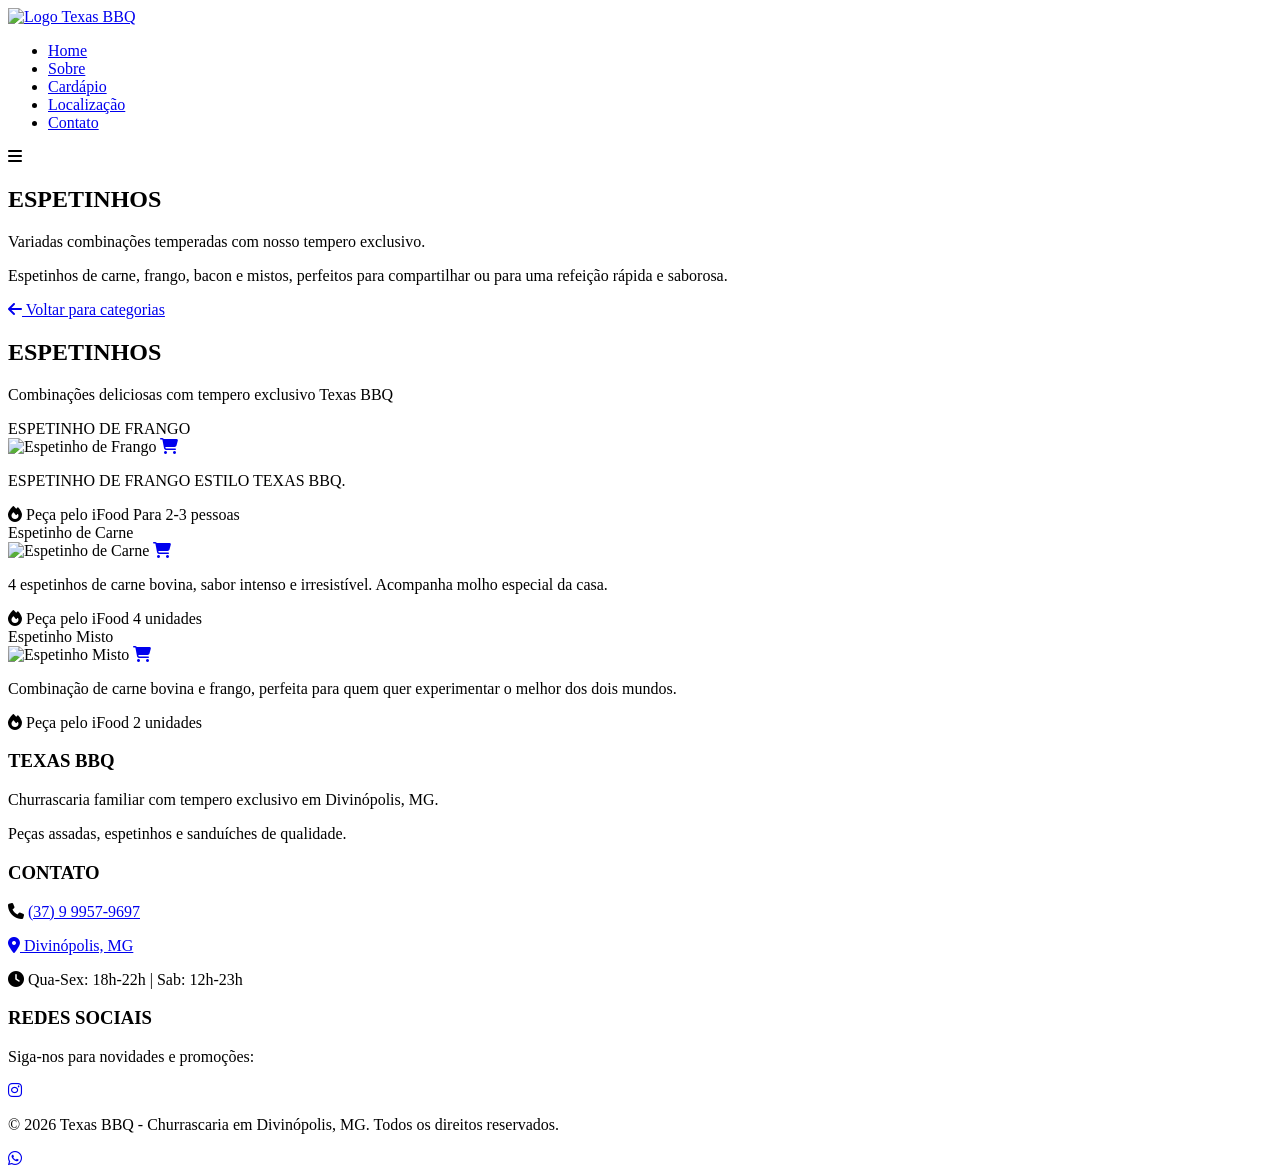
==== espetinhos.html @ dc545084 "Add files via upload" ====
<!DOCTYPE html>
<html lang="pt-BR">

<head>
    <meta charset="UTF-8">
    <meta name="viewport" content="width=device-width, initial-scale=1.0">
    <title>Espetinhos - Texas BBQ</title>
    <meta name="description"
        content="Cardápio de espetinhos Texas BBQ em Divinópolis, MG. Espetinhos de carne, frango, bacon e mistos com tempero exclusivo.">

    <!-- Google Fonts -->
    <link rel="preconnect" href="https://fonts.googleapis.com">
    <link rel="preconnect" href="https://fonts.gstatic.com" crossorigin>
    <link
        href="https://fonts.googleapis.com/css2?family=Bebas+Neue&family=Oswald:wght@500;700&family=Open+Sans:wght@400;600;700&family=Roboto+Mono:wght@500&display=swap"
        rel="stylesheet">

    <!-- Font Awesome -->
    <link rel="stylesheet" href="https://cdnjs.cloudflare.com/ajax/libs/font-awesome/6.4.0/css/all.min.css">

    <!-- CSS -->
    <link rel="stylesheet" href="css/style.css">
</head>

<body>
    <!-- HEADER -->
    <header>
        <div class="header-container">
            <div class="logo-container">
                <a href="index.html" class="logo-link">
                    <img src="imagens/660975032_17860643850680354_4303596219220962038_n.jpg" alt="Logo Texas BBQ"
                        class="logo-img">
                </a>
            </div>

            <nav>
                <ul>
                    <li><a href="index.html#home">Home</a></li>
                    <li><a href="index.html#sobre">Sobre</a></li>
                    <li><a href="index.html#cardapio" class="active">Cardápio</a></li>
                    <li><a href="index.html#localizacao">Localização</a></li>
                    <li><a href="index.html#contato">Contato</a></li>
                </ul>
            </nav>

            <div class="mobile-menu-btn">
                <i class="fas fa-bars"></i>
            </div>
        </div>
    </header>

    <!-- HERO DA CATEGORIA -->
    <section class="hero hero-interno">
        <div class="hero-overlay"></div>
        <div class="hero-content">
            <h1 class="hero-title">ESPETINHOS</h1>
            <p class="hero-tagline-secondary">
                Variadas combinações temperadas com nosso tempero exclusivo.
            </p>
            <p class="hero-description">
                Espetinhos de carne, frango, bacon e mistos, perfeitos para compartilhar ou para uma refeição rápida e
                saborosa.
            </p>
            <a href="index.html#cardapio" class="cta-secondary">
                <i class="fas fa-arrow-left"></i> Voltar para categorias
            </a>
        </div>
    </section>

    <!-- LISTA DE ESPETINHOS -->
    <section class="cardapio cardapio-interno">
        <div class="section-container">
            <div class="section-title">
                <h2>ESPETINHOS</h2>
                <p>Combinações deliciosas com tempero exclusivo Texas BBQ</p>
            </div>

            <div class="cardapio-grid">

                <!-- Espetinho de Frango -->
                <div class="item-cardapio">
                    <div class="item-header">
                        <div class="item-nome">ESPETINHO DE FRANGO</div>
                        <img src="imagens/Medalhao.jpg" alt="Espetinho de Frango" class="item-img">
                        <a href="https://www.ifood.com.br/delivery/divinopolis-mg/texas-bbq-tiete/3b9a515c-a57e-4fd8-8da9-258d681ccb72?prato=cae1d53d-42da-440d-b700-6189c0ae4a10"
                            target="_blank" class="ifood-btn">
                            <i class="fas fa-shopping-cart"></i>
                        </a>
                    </div>
                    <p class="item-desc">
                        ESPETINHO DE FRANGO ESTILO TEXAS BBQ.
                    </p>
                    <div class="item-tags">
                        <span class="tag popular"><i class="fas fa-fire"></i> Peça pelo iFood</span>
                        <span class="tag">Para 2-3 pessoas</span>
                    </div>
                </div>

                <!-- Espetinho de Carne -->
                <div class="item-cardapio">
                    <div class="item-header">
                        <div class="item-nome">Espetinho de Carne</div>
                        <img src="imagens/Espetinho duplo.jpg" alt="Espetinho de Carne" class="item-img">
                        <a href="https://www.ifood.com.br/delivery/divinopolis-mg/texas-bbq-tiete/3b9a515c-a57e-4fd8-8da9-258d681ccb72?prato=cae1d53d-42da-440d-b700-6189c0ae4a10"
                            target="_blank" class="ifood-btn">
                            <i class="fas fa-shopping-cart"></i>
                        </a>
                    </div>
                    <p class="item-desc">
                        4 espetinhos de carne bovina,
                        sabor intenso e irresistível.
                        Acompanha molho especial da casa.
                    </p>
                    <div class="item-tags">
                        <span class="tag popular"><i class="fas fa-fire"></i> Peça pelo iFood</span>
                        <span class="tag">4 unidades</span>
                    </div>
                </div>

                <!-- Espetinho Misto -->
                <div class="item-cardapio">
                    <div class="item-header">
                        <div class="item-nome">Espetinho Misto</div>
                        <img src="imagens/Espetinho_misto.jpg" alt="Espetinho Misto" class="item-img">
                        <a href="https://www.ifood.com.br/delivery/divinopolis-mg/texas-bbq-tiete/3b9a515c-a57e-4fd8-8da9-258d681ccb72?prato=cae1d53d-42da-440d-b700-6189c0ae4a10"
                            target="_blank" class="ifood-btn">
                            <i class="fas fa-shopping-cart"></i>
                        </a>
                    </div>
                    <p class="item-desc">
                        Combinação de carne bovina e frango,
                        perfeita para quem quer experimentar o melhor dos dois mundos.
                    </p>
                    <div class="item-tags">
                        <span class="tag popular"><i class="fas fa-fire"></i> Peça pelo iFood</span>
                        <span class="tag">2 unidades</span>
                    </div>
                </div>

            </div>
        </div>
    </section>

    <!-- FOOTER -->
    <footer id="contato">
        <div class="footer-container">
            <div class="footer-section">
                <h3>TEXAS BBQ</h3>
                <p>Churrascaria familiar com tempero exclusivo em Divinópolis, MG.</p>
                <p>Peças assadas, espetinhos e sanduíches de qualidade.</p>
            </div>

            <div class="footer-section">
                <h3>CONTATO</h3>
                <p><i class="fas fa-phone"></i> <a href="tel:+5537999579697">(37) 9 9957-9697</a></p>
                <p>
                    <a href="https://www.google.com/maps?q=Divin%C3%B3polis,+MG" target="_blank"
                        rel="noopener noreferrer">
                        <i class="fas fa-map-marker-alt"></i> Divinópolis, MG
                    </a>
                </p>
                <p><i class="fas fa-clock"></i> Qua-Sex: 18h-22h | Sab: 12h-23h</p>
            </div>

            <div class="footer-section">
                <h3>REDES SOCIAIS</h3>
                <p>Siga-nos para novidades e promoções:</p>
                <div class="footer-social">
                    <a href="https://www.instagram.com/texas_bbq_6/" target="_blank" title="Instagram">
                        <i class="fab fa-instagram"></i>
                    </a>
                </div>
            </div>
        </div>

        <div class="footer-bottom">
            <p>&copy; 2026 Texas BBQ - Churrascaria em Divinópolis, MG. Todos os direitos reservados.</p>
        </div>
    </footer>

    <!-- WhatsApp Flutuante -->
    <a href="https://wa.me/5537999579697?text=Quero%20fazer%20uma%20reserva." class="whatsapp-float" target="_blank"
        title="Fale conosco no WhatsApp">
        <i class="fab fa-whatsapp"></i>
    </a>

    <script src="js/script.js"></script>
</body>

</html>
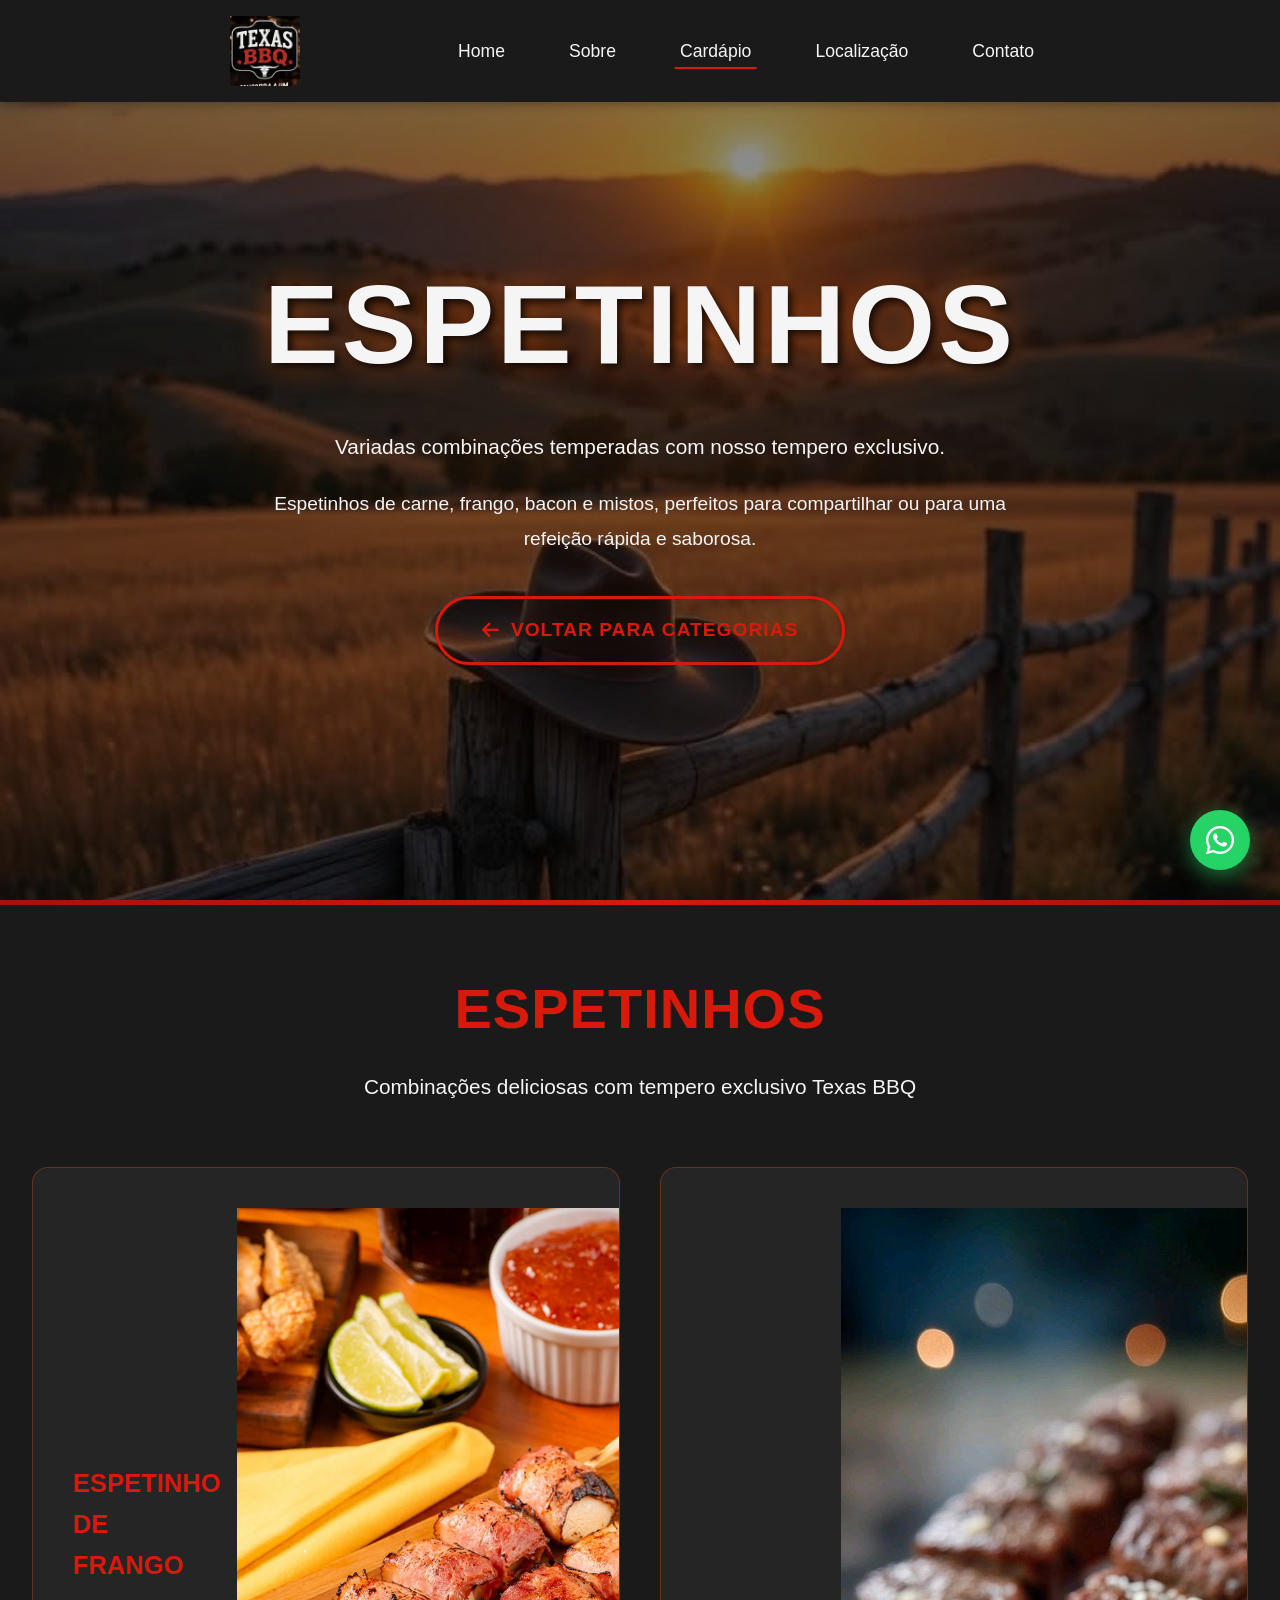
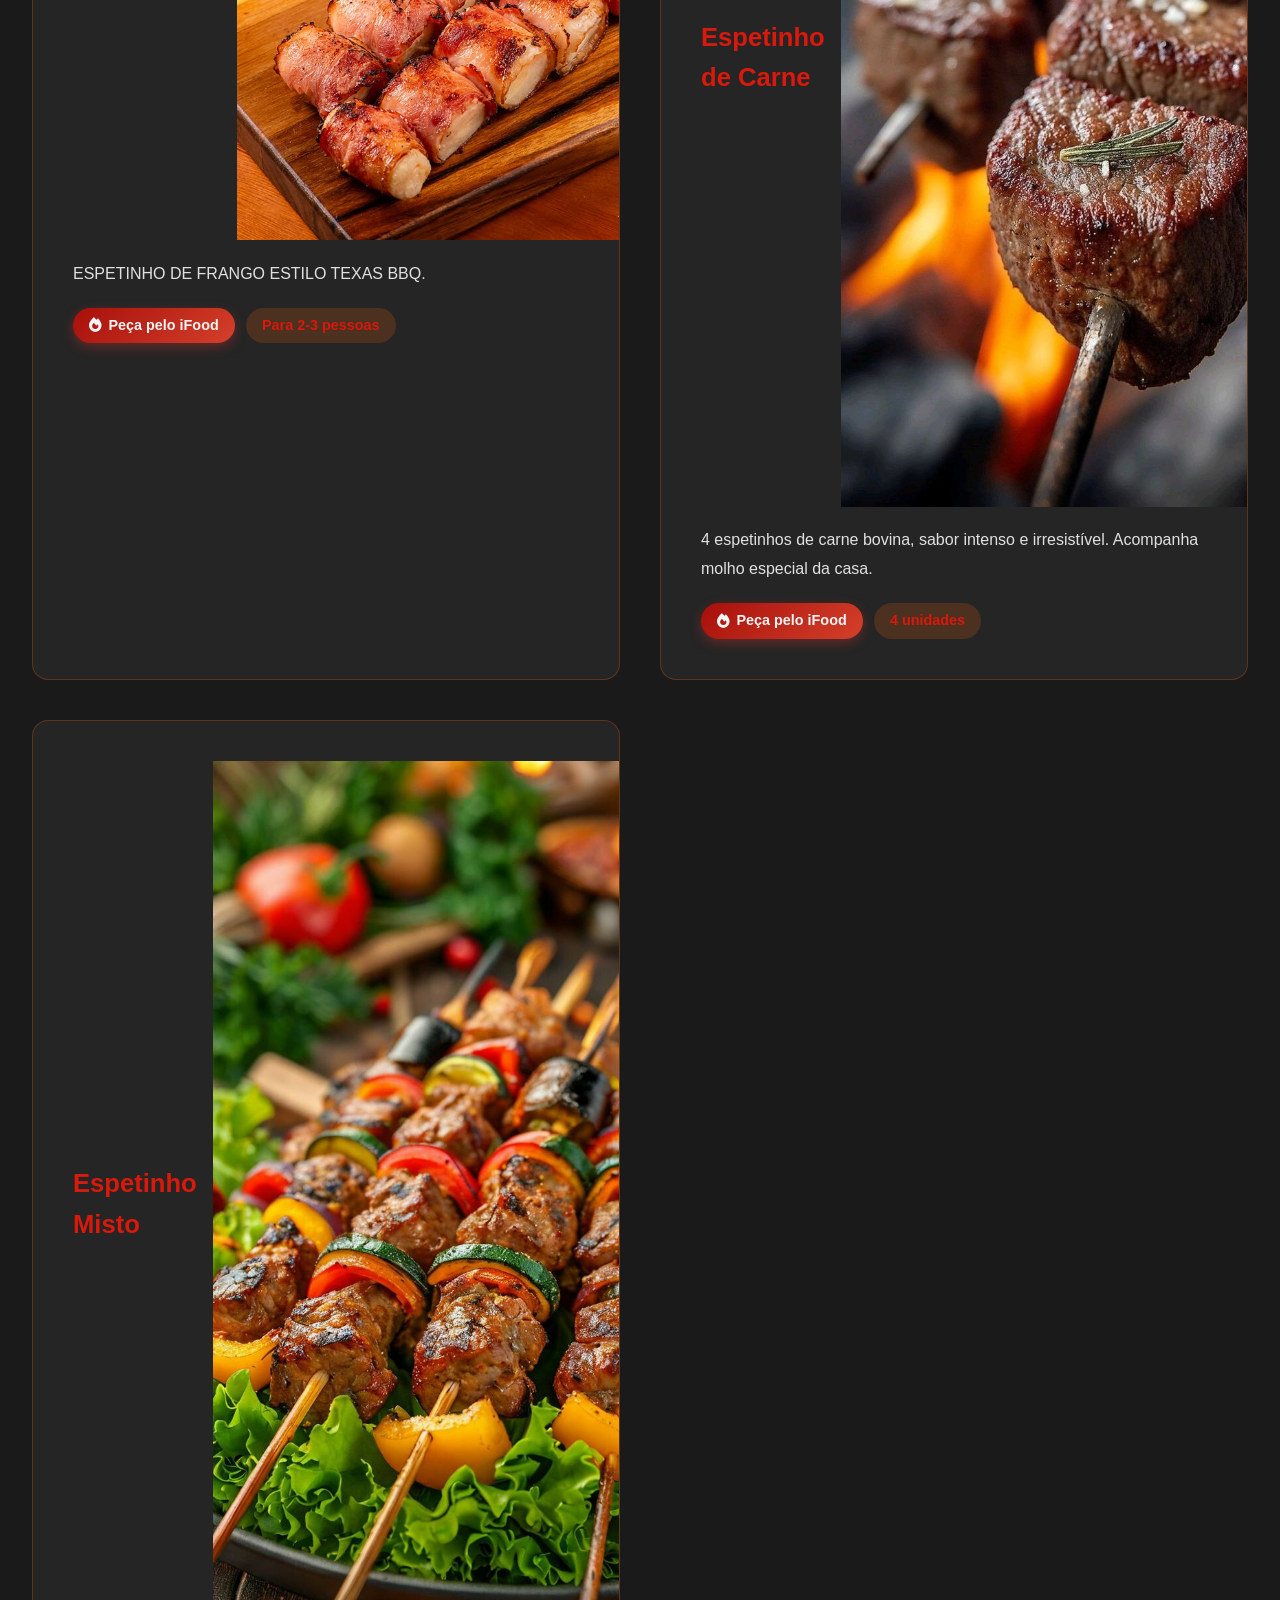
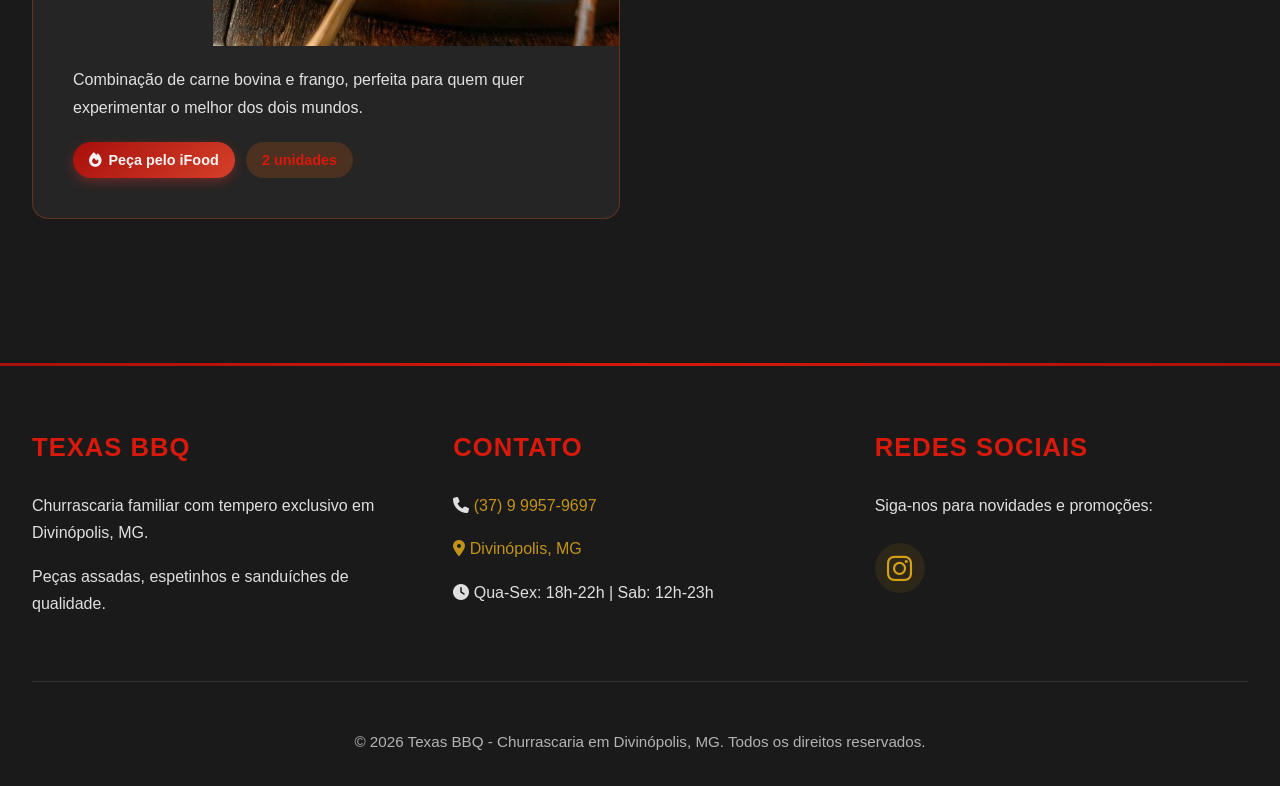
==== commit 02b8c45b: "Update espetinhos.html" ====
--- a/espetinhos.html
+++ b/espetinhos.html
@@ -1,12 +1,11 @@
 <!DOCTYPE html>
 <html lang="pt-BR">
-
 <head>
     <meta charset="UTF-8">
     <meta name="viewport" content="width=device-width, initial-scale=1.0">
     <title>Espetinhos - Texas BBQ</title>
     <meta name="description"
-        content="Cardápio de espetinhos Texas BBQ em Divinópolis, MG. Espetinhos de carne, frango, bacon e mistos com tempero exclusivo.">
+          content="Cardápio de espetinhos Texas BBQ em Divinópolis, MG. Espetinhos de carne, frango, bacon e mistos com tempero exclusivo.">
 
     <!-- Google Fonts -->
     <link rel="preconnect" href="https://fonts.googleapis.com">
@@ -16,7 +15,8 @@
         rel="stylesheet">
 
     <!-- Font Awesome -->
-    <link rel="stylesheet" href="https://cdnjs.cloudflare.com/ajax/libs/font-awesome/6.4.0/css/all.min.css">
+    <link rel="stylesheet"
+          href="https://cdnjs.cloudflare.com/ajax/libs/font-awesome/6.4.0/css/all.min.css">
 
     <!-- CSS -->
     <link rel="stylesheet" href="css/style.css">
@@ -28,8 +28,9 @@
         <div class="header-container">
             <div class="logo-container">
                 <a href="index.html" class="logo-link">
-                    <img src="imagens/660975032_17860643850680354_4303596219220962038_n.jpg" alt="Logo Texas BBQ"
-                        class="logo-img">
+                    <img src="imagens/660975032_17860643850680354_4303596219220962038_n.jpg"
+                         alt="Logo Texas BBQ"
+                         class="logo-img">
                 </a>
             </div>
 
@@ -76,14 +77,17 @@
             </div>
 
             <div class="cardapio-grid">
-
                 <!-- Espetinho de Frango -->
                 <div class="item-cardapio">
                     <div class="item-header">
                         <div class="item-nome">ESPETINHO DE FRANGO</div>
-                        <img src="imagens/Medalhao.jpg" alt="Espetinho de Frango" class="item-img">
+                        <img src="imagens/Medalhao.jpg"
+                             alt="Espetinho de Frango"
+                             class="item-img">
                         <a href="https://www.ifood.com.br/delivery/divinopolis-mg/texas-bbq-tiete/3b9a515c-a57e-4fd8-8da9-258d681ccb72?prato=cae1d53d-42da-440d-b700-6189c0ae4a10"
-                            target="_blank" class="ifood-btn">
+                           target="_blank"
+                           rel="noopener noreferrer"
+                           class="ifood-btn">
                             <i class="fas fa-shopping-cart"></i>
                         </a>
                     </div>
@@ -100,9 +104,13 @@
                 <div class="item-cardapio">
                     <div class="item-header">
                         <div class="item-nome">Espetinho de Carne</div>
-                        <img src="imagens/Espetinho duplo.jpg" alt="Espetinho de Carne" class="item-img">
+                        <img src="imagens/Espetinho duplo.jpg"
+                             alt="Espetinho de Carne"
+                             class="item-img">
                         <a href="https://www.ifood.com.br/delivery/divinopolis-mg/texas-bbq-tiete/3b9a515c-a57e-4fd8-8da9-258d681ccb72?prato=cae1d53d-42da-440d-b700-6189c0ae4a10"
-                            target="_blank" class="ifood-btn">
+                           target="_blank"
+                           rel="noopener noreferrer"
+                           class="ifood-btn">
                             <i class="fas fa-shopping-cart"></i>
                         </a>
                     </div>
@@ -121,9 +129,13 @@
                 <div class="item-cardapio">
                     <div class="item-header">
                         <div class="item-nome">Espetinho Misto</div>
-                        <img src="imagens/Espetinho_misto.jpg" alt="Espetinho Misto" class="item-img">
+                        <img src="imagens/Espetinho_misto.jpg"
+                             alt="Espetinho Misto"
+                             class="item-img">
                         <a href="https://www.ifood.com.br/delivery/divinopolis-mg/texas-bbq-tiete/3b9a515c-a57e-4fd8-8da9-258d681ccb72?prato=cae1d53d-42da-440d-b700-6189c0ae4a10"
-                            target="_blank" class="ifood-btn">
+                           target="_blank"
+                           rel="noopener noreferrer"
+                           class="ifood-btn">
                             <i class="fas fa-shopping-cart"></i>
                         </a>
                     </div>
@@ -136,7 +148,6 @@
                         <span class="tag">2 unidades</span>
                     </div>
                 </div>
-
             </div>
         </div>
     </section>
@@ -154,8 +165,9 @@
                 <h3>CONTATO</h3>
                 <p><i class="fas fa-phone"></i> <a href="tel:+5537999579697">(37) 9 9957-9697</a></p>
                 <p>
-                    <a href="https://www.google.com/maps?q=Divin%C3%B3polis,+MG" target="_blank"
-                        rel="noopener noreferrer">
+                    <a href="https://www.google.com/maps?q=Divin%C3%B3polis,+MG"
+                       target="_blank"
+                       rel="noopener noreferrer">
                         <i class="fas fa-map-marker-alt"></i> Divinópolis, MG
                     </a>
                 </p>
@@ -166,7 +178,9 @@
                 <h3>REDES SOCIAIS</h3>
                 <p>Siga-nos para novidades e promoções:</p>
                 <div class="footer-social">
-                    <a href="https://www.instagram.com/texas_bbq_6/" target="_blank" title="Instagram">
+                    <a href="https://www.instagram.com/texas_bbq_6/"
+                       target="_blank"
+                       title="Instagram">
                         <i class="fab fa-instagram"></i>
                     </a>
                 </div>
@@ -179,12 +193,13 @@
     </footer>
 
     <!-- WhatsApp Flutuante -->
-    <a href="https://wa.me/5537999579697?text=Quero%20fazer%20uma%20reserva." class="whatsapp-float" target="_blank"
-        title="Fale conosco no WhatsApp">
+    <a href="https://wa.me/5537999579697?text=Quero%20fazer%20uma%20reserva."
+       class="whatsapp-float"
+       target="_blank"
+       title="Fale conosco no WhatsApp">
         <i class="fab fa-whatsapp"></i>
     </a>
 
     <script src="js/script.js"></script>
 </body>
-
 </html>
--- a/css/style.css
+++ b/css/style.css
@@ -0,0 +1,1157 @@
+/* ==================== RESET & BASE ==================== */
+* {
+    margin: 0;
+    padding: 0;
+    box-sizing: border-box;
+}
+
+:root {
+    --vermelho-brasa: #a7100b;
+    --laranja-churrasco: #d8190b;
+    --marrom-carne: #682105;
+    --amarelo-mostarda: #D4A017;
+    --preto-chaminé: #1A1A1A;
+    --branco-forno: #F5F5F5;
+    --preto-transparente: rgba(26, 26, 26, 0.85);
+}
+
+html {
+    scroll-behavior: smooth;
+}
+
+body {
+    font-family: 'Open Sans', sans-serif;
+    font-size: 16px;
+    line-height: 1.6;
+    color: var(--marrom-carne);
+    background-color: var(--branco-forno);
+    overflow-x: hidden;
+}
+
+h1, h2, h3, h4, h5 {
+    font-family: 'Bebas Neue', 'Oswald', sans-serif;
+    text-transform: uppercase;
+    letter-spacing: 1px;
+}
+
+h1 { font-size: 5rem; }
+h2 { font-size: 3.5rem; margin-bottom: 1rem; }
+h3 { font-size: 2rem; margin-bottom: 0.8rem; }
+
+a {
+    text-decoration: none;
+    color: var(--laranja-churrasco);
+    transition: all 0.3s ease;
+}
+
+a:hover {
+    color: var(--vermelho-brasa);
+}
+
+img {
+    max-width: 100%;
+    height: auto;
+    display: block;
+}
+
+i {
+    font-style: normal;
+}
+
+/* ==================== HEADER ==================== */
+header {
+    background-color: var(--preto-transparente);
+    backdrop-filter: blur(10px);
+    color: var(--branco-forno);
+    padding: 1rem 0;
+    position: fixed;
+    width: 100%;
+    top: 0;
+    z-index: 1000;
+    box-shadow: 0 2px 15px rgba(0, 0, 0, 0.5);
+    transition: all 0.3s ease;
+}
+
+header.scrolled {
+    background-color: rgba(26, 26, 26, 0.98);
+    box-shadow: 0 4px 25px rgba(0, 0, 0, 0.7);
+}
+
+.header-container {
+    max-width: 1200px;
+    margin: 0 auto;
+    padding: 0 3rem;
+    display: flex;
+    justify-content: space-evenly;
+    align-items: center;
+    position: relative;
+}
+
+/* LOGO NO CANTO SUPERIOR ESQUERDO */
+.logo-container {
+    flex-shrink: 0;
+    z-index: 10;
+}
+
+.logo-link {
+    display: block;
+}
+
+.logo-img {
+    height: 70px;
+    width: auto;
+    transition: transform 0.3s ease;
+}
+
+.logo-img:hover {
+    transform: scale(1.1);
+}
+
+/* Logo placeholder caso não tenha imagem */
+.logo-img-placeholder {
+    height: 60px;
+    width: 60px;
+    background: linear-gradient(135deg, var(--laranja-churrasco), var(--vermelho-brasa));
+    border-radius: 8px;
+    display: flex;
+    align-items: center;
+    justify-content: center;
+    font-family: 'Bebas Neue', sans-serif;
+    font-size: 1.8rem;
+    color: var(--branco-forno);
+}
+
+/* NAVEGAÇÃO */
+nav ul {
+    display: flex;
+    list-style: none;
+    gap: 2rem;
+    margin: 0 auto;
+}
+
+nav a {
+    color: var(--branco-forno);
+    font-family: 'Oswald', sans-serif;
+    font-weight: 500;
+    font-size: 1.1rem;
+    padding: 0.5rem 1rem;
+    border-radius: 5px;
+    transition: all 0.3s ease;
+    position: relative;
+}
+
+nav a::after {
+    content: '';
+    position: absolute;
+    bottom: 0;
+    left: 50%;
+    width: 0;
+    height: 2px;
+    background: var(--laranja-churrasco);
+    transition: all 0.3s ease;
+    transform: translateX(-50%);
+}
+
+nav a:hover::after,
+nav a.active::after {
+    width: 80%;
+}
+
+nav a:hover {
+    color: var(--laranja-churrasco);
+}
+
+/* MENU MOBILE */
+.mobile-menu-btn {
+    display: none;
+    font-size: 2rem;
+    color: var(--branco-forno);
+    cursor: pointer;
+    padding: 0.5rem;
+    z-index: 10;
+}
+
+.mobile-menu-btn:hover {
+    color: var(--laranja-churrasco);
+}
+
+.mobile-nav {
+    display: none;
+    position: fixed;
+    top: 0;
+    right: 0;
+    width: 250px;
+    height: 100%;
+    background-color: var(--preto-transparente);
+    backdrop-filter: blur(10px);
+    box-shadow: -2px 0 15px rgba(0, 0, 0, 0.5);
+    padding: 2rem;
+    z-index: 999;
+}
+
+/* ==================== HERO SECTION COM VÍDEO ==================== */
+.hero {
+    position: relative;
+    height: 120vh;
+    display: flex;
+    align-items: center;
+    justify-content: center;
+    text-align: center;
+    color: var(--branco-forno);
+    padding: 0 2rem;
+    overflow: hidden;
+}
+
+/* Vídeo ocupando todo o fundo */
+.hero-video {
+    position: absolute;
+    top: 50%;
+    left: 50%;
+    min-width: 100%;
+    min-height: 100%;
+    width: auto;
+    height: auto;
+    transform: translate(-50%, -50%);
+    object-fit: cover;
+    z-index: 0;
+}
+
+/* Overlay do hero (não bloqueia cliques) */
+.hero-overlay {
+    position: absolute;
+    top: 0;
+    left: 0;
+    width: 100%;
+    height: 100%;
+    background: rgba(0, 0, 0, 0.45);
+    z-index: 1;
+    pointer-events: none; /* garante que não intercepta cliques */ [web:31][web:33]
+}
+
+/* Botão do iFood como link (ajustado para ser bem clicável) */
+.ifood-btn {
+    display: inline-flex;
+    align-items: center;
+    justify-content: center;
+    background-color: #ea1d2c;
+    color: #ffffff;
+    padding: 10px 18px;
+    border-radius: 6px;
+    text-decoration: none;
+    font-weight: 600;
+    cursor: pointer;
+    font-family: 'Oswald', sans-serif;
+    font-size: 1rem;
+    border: none;
+    transition: background-color 0.3s ease, transform 0.2s ease, box-shadow 0.2s ease;
+    position: relative;
+    z-index: 3; /* fica acima do conteúdo do card */ [web:29][web:36]
+}
+
+.ifood-btn i {
+    margin-right: 6px;
+    pointer-events: none; /* clique vai para o <a>, não para o ícone */ [web:32]
+}
+
+.ifood-btn:hover {
+    background-color: #c11622;
+    transform: translateY(-2px);
+    box-shadow: 0 4px 12px rgba(0, 0, 0, 0.4);
+}
+
+.ifood-btn:active {
+    transform: translateY(0);
+    box-shadow: none;
+}
+
+/* Conteúdo por cima do vídeo */
+.hero-content {
+    position: relative;
+    z-index: 2;
+    max-width: 1000px;
+    animation: fadeInUp 1s ease-out;
+}
+
+.hero-logo-placeholder {
+    margin-bottom: 2rem;
+}
+
+.hero-logo {
+    max-width: 200px;
+    height: auto;
+    filter: brightness(0) invert(1);
+    opacity: 0.9;
+}
+
+/* NOME CENTRALIZADO */
+.hero-title {
+    font-size: 7rem;
+    margin-bottom: 1rem;
+    color: var(--branco-forno);
+    text-shadow: 4px 4px 8px rgba(0, 0, 0, 0.8),
+                 0 0 30px rgba(230, 90, 12, 0.6);
+    letter-spacing: 3px;
+    animation: scaleIn 0.8s ease-out 0.3s both;
+}
+
+.hero-title .highlight {
+    color: var(--laranja-churrasco);
+    text-shadow: 4px 4px 8px rgba(0, 0, 0, 0.8),
+                 0 0 40px rgba(230, 90, 12, 0.8);
+}
+
+.hero-tagline {
+    font-family: 'Oswald', sans-serif;
+    font-size: 2rem;
+    margin-bottom: 1rem;
+    color: var(--vermelho-brasa);
+    text-shadow: 2px 2px 4px rgba(0, 0, 0, 0.8);
+    animation: fadeInUp 0.8s ease-out 0.5s both;
+}
+
+.hero-tagline i {
+    color: var(--laranja-churrasco);
+    margin: 0 0.5rem;
+}
+
+.hero-tagline-secondary {
+    font-family: 'Oswald', sans-serif;
+    font-size: 1.3rem;
+    margin-bottom: 1.5rem;
+    color: var(--branco-forno);
+    opacity: 0.9;
+    animation: fadeInUp 0.8s ease-out 0.7s both;
+}
+
+.hero-description {
+    font-size: 1.2rem;
+    margin-bottom: 2.5rem;
+    max-width: 750px;
+    margin-left: auto;
+    margin-right: auto;
+    line-height: 1.8;
+    opacity: 0.95;
+    animation: fadeInUp 0.8s ease-out 0.9s both;
+}
+
+.hero-buttons {
+    display: flex;
+    gap: 1rem;
+    justify-content: center;
+    flex-wrap: wrap;
+    animation: fadeInUp 0.8s ease-out 1.1s both;
+}
+
+.hero-social {
+    margin-top: 2rem;
+    animation: fadeInUp 0.8s ease-out 1.3s both;
+}
+
+.social-link {
+    display: inline-flex;
+    align-items: center;
+    gap: 0.5rem;
+    color: var(--amarelo-mostarda);
+    font-family: 'Oswald', sans-serif;
+    font-size: 1.1rem;
+    padding: 0.8rem 1.5rem;
+    border: 2px solid var(--amarelo-mostarda);
+    border-radius: 50px;
+    transition: all 0.3s ease;
+    background: rgba(212, 160, 23, 0.1);
+}
+
+.social-link:hover {
+    background: var(--amarelo-mostarda);
+    color: var(--preto-chaminé);
+    transform: translateY(-3px);
+    box-shadow: 0 8px 20px rgba(212, 160, 23, 0.4);
+}
+
+.social-link i {
+    font-size: 1.3rem;
+}
+
+/* INDICADOR DE SCROLL */
+.scroll-indicator {
+    position: absolute;
+    bottom: 30px;
+    left: 50%;
+    transform: translateX(-50%);
+    z-index: 2;
+    color: var(--laranja-churrasco);
+    font-size: 2rem;
+    animation: bounce 2s infinite;
+    cursor: pointer;
+}
+
+.scroll-indicator:hover {
+    color: var(--vermelho-brasa);
+}
+
+/* ==================== ANIMAÇÕES ==================== */
+@keyframes fadeInUp {
+    from {
+        opacity: 0;
+        transform: translateY(40px);
+    }
+    to {
+        opacity: 1;
+        transform: translateY(0);
+    }
+}
+
+@keyframes scaleIn {
+    from {
+        opacity: 0;
+        transform: scale(0.8);
+    }
+    to {
+        opacity: 1;
+        transform: scale(1);
+    }
+}
+
+@keyframes bounce {
+    0%, 20%, 50%, 80%, 100% {
+        transform: translateX(-50%) translateY(0);
+    }
+    40% {
+        transform: translateX(-50%) translateY(-15px);
+    }
+    60% {
+        transform: translateX(-50%) translateY(-7px);
+    }
+}
+
+/* ==================== CTA BUTTONS ==================== */
+.cta-primary {
+    background: linear-gradient(135deg, #E65A0C 0%, #C4302B 100%);
+    color: var(--branco-forno);
+    font-family: 'Oswald', sans-serif;
+    font-size: 1.3rem;
+    font-weight: 700;
+    padding: 18px 48px;
+    border: none;
+    border-radius: 50px;
+    text-transform: uppercase;
+    letter-spacing: 1.5px;
+    cursor: pointer;
+    box-shadow: 0 8px 25px rgba(230, 90, 12, 0.5);
+    transition: all 0.3s ease;
+    display: inline-flex;
+    align-items: center;
+    gap: 0.7rem;
+}
+
+.cta-primary:hover {
+    transform: translateY(-5px);
+    box-shadow: 0 12px 40px rgba(230, 90, 12, 0.7);
+    background: linear-gradient(135deg, #FF6B1A 0%, #D4402A 100%);
+}
+
+.cta-primary i {
+    font-size: 1.2rem;
+}
+
+.cta-secondary {
+    background: transparent;
+    color: var(--laranja-churrasco);
+    font-family: 'Oswald', sans-serif;
+    font-size: 1.2rem;
+    font-weight: 600;
+    padding: 16px 44px;
+    border: 3px solid var(--laranja-churrasco);
+    border-radius: 50px;
+    text-transform: uppercase;
+    letter-spacing: 1px;
+    cursor: pointer;
+    transition: all 0.3s ease;
+    display: inline-flex;
+    align-items: center;
+    gap: 0.7rem;
+}
+
+.cta-secondary:hover {
+    background: var(--laranja-churrasco);
+    color: var(--branco-forno);
+    transform: translateY(-4px);
+    box-shadow: 0 8px 25px rgba(230, 90, 12, 0.4);
+}
+
+.cta-secondary i {
+    font-size: 1.2rem;
+}
+
+/* ==================== SECTIONS ==================== */
+section {
+    padding: 6rem 2rem;
+}
+
+.section-container {
+    max-width: 1400px;
+    margin: 0 auto;
+}
+
+.section-title {
+    text-align: center;
+    margin-bottom: 4rem;
+}
+
+.section-title h2 {
+    color: var(--vermelho-brasa);
+}
+
+.section-title p {
+    font-size: 1.3rem;
+    color: var(--marrom-carne);
+}
+
+/* ==================== SOBRE ==================== */
+.sobre {
+    background-color: var(--branco-forno);
+}
+
+.sobre-content {
+    display: grid;
+    grid-template-columns: 1fr 1fr;
+    gap: 4rem;
+    align-items: center;
+}
+
+.sobre-text h3 {
+    color: var(--vermelho-brasa);
+    margin-bottom: 1.5rem;
+}
+
+.sobre-text p {
+    margin-bottom: 1.2rem;
+    font-size: 1.1rem;
+    line-height: 1.8;
+}
+
+.sobre-diferenciais {
+    list-style: none;
+    margin-top: 2rem;
+}
+
+.sobre-diferenciais li {
+    padding: 1rem 0;
+    border-bottom: 1px solid rgba(212, 160, 23, 0.3);
+    font-family: 'Oswald', sans-serif;
+    font-weight: 600;
+    font-size: 1.1rem;
+    display: flex;
+    align-items: center;
+    gap: 0.8rem;
+}
+
+.sobre-diferenciais li i {
+    color: var(--laranja-churrasco);
+    font-size: 1.3rem;
+}
+
+.sobre-img {
+    border-radius: 16px;
+    overflow: hidden;
+    box-shadow: 0 15px 50px rgba(0, 0, 0, 0.3);
+    transition: transform 0.5s ease;
+}
+
+.sobre-img:hover {
+    transform: scale(1.02);
+}
+
+.sobre-img img {
+    width: 100%;
+    height: auto;
+    display: block;
+}
+
+/* ==================== CARDÁPIO ==================== */
+.cardapio {
+    background-color: var(--preto-chaminé);
+    color: var(--branco-forno);
+    position: relative;
+}
+
+.cardapio::before {
+    content: '';
+    position: absolute;
+    top: 0;
+    left: 0;
+    width: 100%;
+    height: 5px;
+    background: linear-gradient(90deg, 
+        var(--vermelho-brasa) 0%, 
+        var(--laranja-churrasco) 50%, 
+        var(--vermelho-brasa) 100%);
+}
+
+.cardapio .section-title h2 {
+    color: var(--laranja-churrasco);
+}
+
+.cardapio .section-title p {
+    color: var(--branco-forno);
+}
+
+.cardapio-categorias {
+    display: grid;
+    grid-template-columns: repeat(3, 1fr);
+    gap: 2.5rem;
+    margin-bottom: 4rem;
+}
+
+.categoria {
+    background: linear-gradient(135deg, rgba(230, 90, 12, 0.15), rgba(196, 48, 43, 0.15));
+    border: 2px solid var(--amarelo-mostarda);
+    border-radius: 16px;
+    padding: 2.5rem 2rem;
+    text-align: center;
+    transition: all 0.4s ease;
+    position: relative;
+    overflow: hidden;
+}
+
+.categoria::before {
+    content: '';
+    position: absolute;
+    top: -50%;
+    left: -50%;
+    width: 200%;
+    height: 200%;
+    background: radial-gradient(circle, rgba(230, 90, 12, 0.1) 0%, transparent 70%);
+    opacity: 0;
+    transition: opacity 0.4s ease;
+}
+
+.categoria:hover::before {
+    opacity: 1;
+}
+
+.categoria:hover {
+    transform: translateY(-10px);
+    border-color: var(--laranja-churrasco);
+    box-shadow: 0 15px 50px rgba(230, 90, 12, 0.5);
+}
+
+.categoria-icon {
+    font-size: 4rem;
+    margin-bottom: 1.5rem;
+    color: var(--laranja-churrasco);
+    position: relative;
+    z-index: 1;
+}
+
+.categoria h3 {
+    color: var(--laranja-churrasco);
+    margin-bottom: 1rem;
+    font-size: 1.8rem;
+    position: relative;
+    z-index: 1;
+}
+
+.categoria p {
+    font-size: 1rem;
+    color: var(--branco-forno);
+    position: relative;
+    z-index: 1;
+}
+
+.cardapio-grid {
+    display: grid;
+    grid-template-columns: repeat(2, 1fr);
+    gap: 2.5rem;
+    margin-bottom: 3rem;
+}
+
+.item-cardapio {
+    background-color: rgba(255, 255, 255, 0.05);
+    border: 1px solid rgba(230, 90, 12, 0.3);
+    border-radius: 16px;
+    padding: 2.5rem;
+    transition: all 0.4s ease;
+    position: relative;
+    overflow: hidden;
+}
+
+.item-cardapio::before {
+    content: '';
+    position: absolute;
+    top: 0;
+    left: 0;
+    width: 100%;
+    height: 100%;
+    background: linear-gradient(135deg, rgba(230, 90, 12, 0.1), transparent);
+    opacity: 0;
+    transition: opacity 0.4s ease;
+}
+
+.item-cardapio:hover::before {
+    opacity: 1;
+}
+
+.item-cardapio:hover {
+    border-color: var(--laranja-churrasco);
+    background-color: rgba(230, 90, 12, 0.12);
+    transform: translateY(-8px);
+    box-shadow: 0 12px 40px rgba(230, 90, 12, 0.4);
+}
+
+.item-header {
+    display: flex;
+    justify-content: space-between;
+    align-items: center; /* ajustado de start para center */
+    margin-bottom: 1.2rem;
+    gap: 1rem;
+}
+
+.item-nome {
+    font-family: 'Oswald', sans-serif;
+    font-size: 1.6rem;
+    font-weight: 700;
+    color: var(--laranja-churrasco);
+    flex: 1;
+}
+
+.item-preco {
+    font-family: 'Roboto Mono', monospace;
+    font-size: 1.5rem;
+    font-weight: 500;
+    color: var(--amarelo-mostarda);
+    background-color: rgba(196, 48, 43, 0.25);
+    padding: 0.6rem 1.2rem;
+    border-radius: 8px;
+    white-space: nowrap;
+    flex-shrink: 0;
+}
+
+.item-desc {
+    font-size: 1rem;
+    color: var(--branco-forno);
+    margin-bottom: 1.2rem;
+    line-height: 1.8;
+    opacity: 0.9;
+}
+
+.item-tags {
+    display: flex;
+    gap: 0.7rem;
+    flex-wrap: wrap;
+}
+
+.tag {
+    font-family: 'Oswald', sans-serif;
+    font-size: 0.9rem;
+    font-weight: 600;
+    padding: 0.4rem 1rem;
+    border-radius: 50px;
+    background-color: rgba(230, 90, 12, 0.2);
+    color: var(--laranja-churrasco);
+    display: inline-flex;
+    align-items: center;
+    gap: 0.4rem;
+}
+
+.tag.popular {
+    background: linear-gradient(135deg, var(--vermelho-brasa), #D4402A);
+    color: var(--branco-forno);
+    box-shadow: 0 4px 12px rgba(196, 48, 43, 0.4);
+}
+
+.cardapio-cta {
+    text-align: center;
+    margin-top: 4rem;
+}
+
+.cardapio-interno .cardapio-cta {
+    margin-top: 2rem;
+    padding: 1.5rem 2rem;
+    background-color: var(--laranja-churrasco);
+    color: var(--branco-forno);
+    border-radius: 8px;
+    text-decoration: none;
+    display: inline-block;
+    transition: background-color 0.3s ease;
+}
+
+.cardapio-interno .cardapio-cta:hover {
+    background-color: var(--vermelho-brasa);
+}
+
+/* ==================== LOCALIZAÇÃO ==================== */
+.localizacao {
+    background-color: var(--branco-forno);
+}
+
+.localizacao-content {
+    display: grid;
+    grid-template-columns: 1fr 1fr;
+    gap: 4rem;
+    align-items: center;
+}
+
+.info-empresa {
+    background-color: var(--preto-chaminé);
+    color: var(--branco-forno);
+    padding: 3rem;
+    border-radius: 16px;
+    box-shadow: 0 15px 50px rgba(0, 0, 0, 0.3);
+}
+
+.info-item {
+    margin-bottom: 2rem;
+    padding: 1.2rem;
+    border-bottom: 1px solid rgba(230, 90, 12, 0.3);
+}
+
+.info-item:last-child {
+    border-bottom: none;
+}
+
+.info-item h4 {
+    color: var(--laranja-churrasco);
+    font-size: 1.3rem;
+    margin-bottom: 0.8rem;
+    display: flex;
+    align-items: center;
+    gap: 0.7rem;
+}
+
+.info-item h4 i {
+    font-size: 1.4rem;
+}
+
+.info-item p {
+    font-size: 1.1rem;
+    color: var(--branco-forno);
+    margin: 0.4rem 0;
+    opacity: 0.9;
+}
+
+.info-item a {
+    color: var(--amarelo-mostarda);
+}
+
+.info-item a:hover {
+    color: var(--laranja-churrasco);
+}
+
+.mapa {
+    border-radius: 16px;
+    overflow: hidden;
+    box-shadow: 0 15px 50px rgba(0, 0, 0, 0.3);
+    height: 500px;
+}
+
+.mapa iframe {
+    width: 100%;
+    height: 100%;
+}
+
+/* ==================== FOOTER ==================== */
+footer {
+    background-color: var(--preto-chaminé);
+    color: var(--branco-forno);
+    padding: 4rem 2rem 2rem;
+    position: relative;
+}
+
+footer::before {
+    content: '';
+    position: absolute;
+    top: 0;
+    left: 0;
+    width: 100%;
+    height: 3px;
+    background: linear-gradient(90deg, 
+        var(--vermelho-brasa) 0%, 
+        var(--laranja-churrasco) 50%, 
+        var(--vermelho-brasa) 100%);
+}
+
+.footer-container {
+    max-width: 1400px;
+    margin: 0 auto;
+    display: grid;
+    grid-template-columns: repeat(3, 1fr);
+    gap: 3rem;
+}
+
+.footer-section h3 {
+    color: var(--laranja-churrasco);
+    margin-bottom: 1.5rem;
+    font-size: 1.6rem;
+}
+
+.footer-section p {
+    margin-bottom: 1rem;
+    font-size: 1rem;
+    opacity: 0.9;
+    line-height: 1.7;
+}
+
+.footer-section a {
+    color: var(--amarelo-mostarda);
+}
+
+.footer-section a:hover {
+    color: var(--laranja-churrasco);
+}
+
+.footer-social {
+    display: flex;
+    gap: 1rem;
+    margin-top: 1.5rem;
+}
+
+.footer-social a {
+    font-size: 1.8rem;
+    padding: 0.8rem;
+    transition: all 0.3s ease;
+    color: var(--amarelo-mostarda);
+    background: rgba(212, 160, 23, 0.1);
+    border-radius: 50%;
+    width: 50px;
+    height: 50px;
+    display: flex;
+    align-items: center;
+    justify-content: center;
+}
+
+.footer-social a:hover {
+    transform: translateY(-5px) scale(1.1);
+    color: var(--laranja-churrasco);
+    background: rgba(230, 90, 12, 0.2);
+    box-shadow: 0 8px 20px rgba(230, 90, 12, 0.4);
+}
+
+.footer-bottom {
+    text-align: center;
+    padding-top: 3rem;
+    margin-top: 3rem;
+    border-top: 1px solid rgba(255, 255, 255, 0.1);
+    font-size: 0.95rem;
+    color: rgba(245, 245, 245, 0.7);
+}
+
+/* ==================== WHATSAPP FLOATING ==================== */
+.whatsapp-float {
+    position: fixed;
+    bottom: 30px;
+    right: 30px;
+    width: 60px;
+    height: 60px;
+    background: #25D366;
+    color: white;
+    border-radius: 50%;
+    display: flex;
+    align-items: center;
+    justify-content: center;
+    font-size: 2rem;
+    box-shadow: 0 6px 20px rgba(37, 211, 102, 0.5);
+    z-index: 999;
+    transition: all 0.3s ease;
+    animation: pulse 2s infinite;
+}
+
+.whatsapp-float:hover {
+    transform: scale(1.1);
+    box-shadow: 0 8px 30px rgba(37, 211, 102, 0.7);
+}
+
+@keyframes pulse {
+    0%, 100% {
+        box-shadow: 0 6px 20px rgba(37, 211, 102, 0.5);
+    }
+    50% {
+        box-shadow: 0 6px 30px rgba(37, 211, 102, 0.8);
+    }
+}
+
+/* ==================== RESPONSIVO ==================== */
+@media (max-width: 1024px) {
+    .cardapio-categorias {
+        grid-template-columns: repeat(2, 1fr);
+    }
+    
+    .cardapio-grid {
+        grid-template-columns: 1fr;
+    }
+}
+
+@media (max-width: 768px) {
+    h1 { font-size: 3.5rem; }
+    h2 { font-size: 2.5rem; }
+    h3 { font-size: 1.8rem; }
+    
+    .header-container {
+        padding: 0 1rem;
+    }
+    
+    nav ul {
+        display: none;
+        position: absolute;
+        top: 100%;
+        left: 0;
+        right: 0;
+        background-color: var(--preto-chaminé);
+        flex-direction: column;
+        padding: 2rem;
+        gap: 1rem;
+        box-shadow: 0 10px 30px rgba(0, 0, 0, 0.5);
+    }
+    
+    nav ul.active {
+        display: flex;
+    }
+    
+    .mobile-menu-btn {
+        display: block;
+    }
+    
+    .hero {
+        height: 90vh;
+        padding: 0 1rem;
+    }
+    
+    .hero-title {
+        font-size: 4rem;
+    }
+    
+    .hero-tagline {
+        font-size: 1.5rem;
+    }
+    
+    .hero-tagline-secondary {
+        font-size: 1.1rem;
+    }
+    
+    .hero-description {
+        font-size: 1rem;
+    }
+    
+    .hero-buttons {
+        flex-direction: column;
+        align-items: center;
+    }
+    
+    .cta-primary,
+    .cta-secondary {
+        width: 100%;
+        max-width: 350px;
+        justify-content: center;
+    }
+    
+    .sobre-content,
+    .localizacao-content {
+        grid-template-columns: 1fr;
+        gap: 3rem;
+    }
+    
+    .sobre-img {
+        order: 2;
+    }
+    
+    .sobre-text {
+        order: 1;
+    }
+    
+    .cardapio-categorias {
+        grid-template-columns: 1fr;
+    }
+    
+    .footer-container {
+        grid-template-columns: 1fr;
+        text-align: center;
+    }
+    
+    .footer-social {
+        justify-content: center;
+    }
+    
+    .info-empresa {
+        padding: 2rem;
+    }
+    
+    .mapa {
+        height: 350px;
+    }
+    
+    .scroll-indicator {
+        display: none;
+    }
+}
+
+@media (max-width: 480px) {
+    .hero-title {
+        font-size: 3rem;
+    }
+    
+    .hero-tagline {
+        font-size: 1.2rem;
+    }
+    
+    h2 {
+        font-size: 2rem;
+    }
+    
+    section {
+        padding: 4rem 1rem;
+    }
+    
+    .item-header {
+        flex-direction: column;
+        gap: 0.5rem;
+    }
+    
+    .item-preco {
+        align-self: flex-start;
+    }
+}
+
+/* ==================== UTILITÁRIOS ==================== */
+.animate {
+    animation: fadeInUp 0.8s ease-out;
+}
+
+.text-center {
+    text-align: center;
+}
+
+.mt-1 { margin-top: 1rem; }
+.mt-2 { margin-top: 2rem; }
+.mt-3 { margin-top: 3rem; }
+.mb-1 { margin-bottom: 1rem; }
+.mb-2 { margin-bottom: 2rem; }
+.mb-3 { margin-bottom: 3rem; }
+
+/* Hero para páginas internas de cardápio */
+.hero-interno {
+    height: 100vh;
+    background-attachment: scroll;
+    background-image: url('../imagens/Texas_fundo.jpg');
+    background-size: cover;
+    background-position: center;
+}
+
+.cardapio-interno {
+    padding-top: 4rem;
+}
+
+/* BOTÃO IFOOD COM CLASSE EXTRA (mantido) */
+.ifood-btn.btn-ifood {
+    display: inline-block;
+    background-color: #ea1d2c;
+    color: #ffffff;
+    padding: 10px 18px;
+    border-radius: 6px;
+    text-decoration: none;
+    font-weight: 600;
+    cursor: pointer;
+}
+
+.ifood-btn.btn-ifood i {
+    margin-right: 6px;
+}
